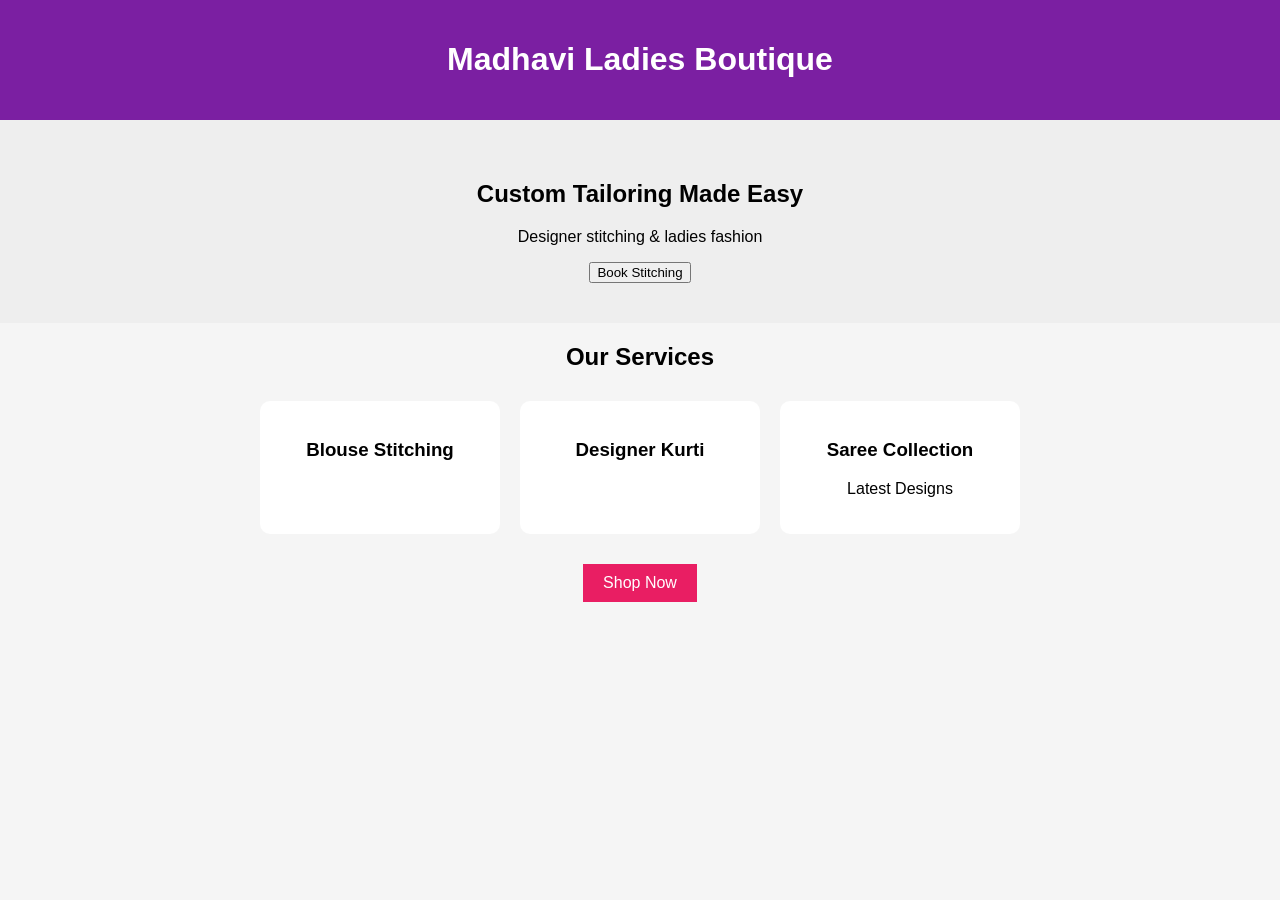
==== index.html @ 989b9550 "Add files via upload" ====
<!DOCTYPE html>
<html>
<head>
<title>Madhavi Ladies Boutique</title>
<link rel="stylesheet" href="style.css">
<meta name="viewport" content="width=device-width, initial-scale=1">
</head>

<body>

<header>
<h1>Madhavi Ladies Boutique</h1>
</header>

<section class="hero">

<h2>Custom Tailoring Made Easy</h2>
<p>Designer stitching & ladies fashion</p>

<a href="booking.html">
<button>Book Stitching</button>
</a>

</section>

<h2>Our Services</h2>

<div class="cards">

<div class="card">
<h3>Blouse Stitching</h3>
</div>

<div class="card">
<h3>Designer Kurti</h3>
</div>

<div class="card">
<h3>Saree Collection</h3>
<p>Latest Designs</p>
</div>

</div>

<a class="shopbtn" href="products.html">Shop Now</a>

</body>
</html>
---- style.css ----
body{
font-family:Arial;
margin:0;
background:#f5f5f5;
text-align:center;
}

header{
background:#7b1fa2;
color:white;
padding:20px;
}

.hero{
background:#eee;
padding:40px;
}

.cards{
display:flex;
flex-wrap:wrap;
justify-content:center;
}

.card{
background:white;
margin:10px;
padding:20px;
width:200px;
border-radius:10px;
}

.shopbtn{
display:inline-block;
margin:20px;
padding:10px 20px;
background:#e91e63;
color:white;
text-decoration:none;
}
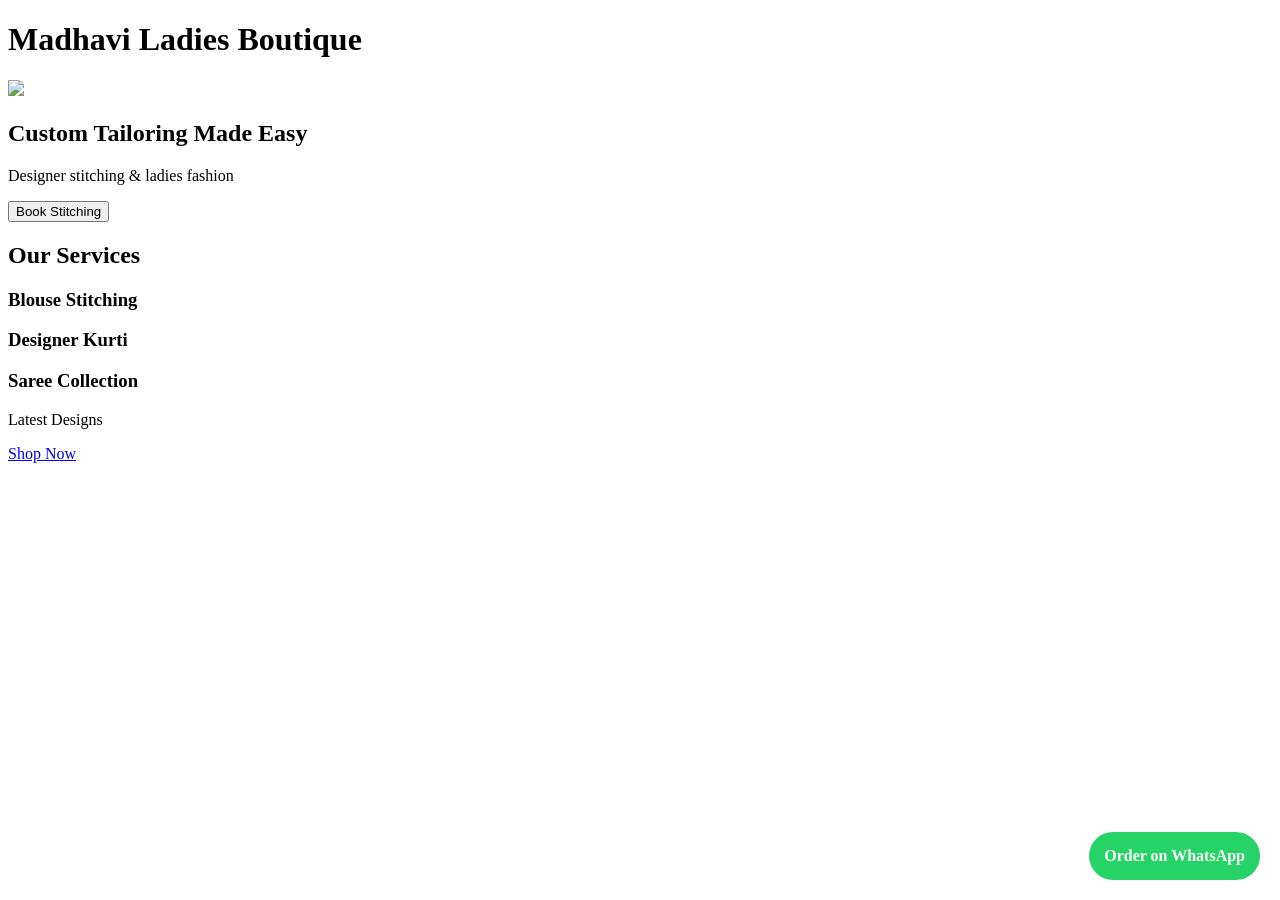
==== commit 393ef7a3: "Add files via upload" ====
--- a/index.html
+++ b/index.html
@@ -12,7 +12,9 @@
 <h1>Madhavi Ladies Boutique</h1>
 </header>
 
-<section class="hero">
+<div class="hero">
+<img src="https://images.unsplash.com/photo-1520975916090-3105956dac38" width="100%">
+</div>
 
 <h2>Custom Tailoring Made Easy</h2>
 <p>Designer stitching & ladies fashion</p>
@@ -45,4 +47,8 @@
 <a class="shopbtn" href="products.html">Shop Now</a>
 
 </body>
-</html>+</html>
+
+<a href="https://wa.me/916302874225" class="whatsapp">
+Order on WhatsApp
+</a>
--- a/style.css
+++ b/style.css
@@ -1,40 +1,11 @@
-body{
-font-family:Arial;
-margin:0;
-background:#f5f5f5;
-text-align:center;
-}
-
-header{
-background:#7b1fa2;
+.whatsapp{
+position:fixed;
+bottom:20px;
+right:20px;
+background:#25D366;
 color:white;
-padding:20px;
-}
-
-.hero{
-background:#eee;
-padding:40px;
-}
-
-.cards{
-display:flex;
-flex-wrap:wrap;
-justify-content:center;
-}
-
-.card{
-background:white;
-margin:10px;
-padding:20px;
-width:200px;
-border-radius:10px;
-}
-
-.shopbtn{
-display:inline-block;
-margin:20px;
-padding:10px 20px;
-background:#e91e63;
-color:white;
+padding:15px;
+border-radius:30px;
 text-decoration:none;
+font-weight:bold;
 }
